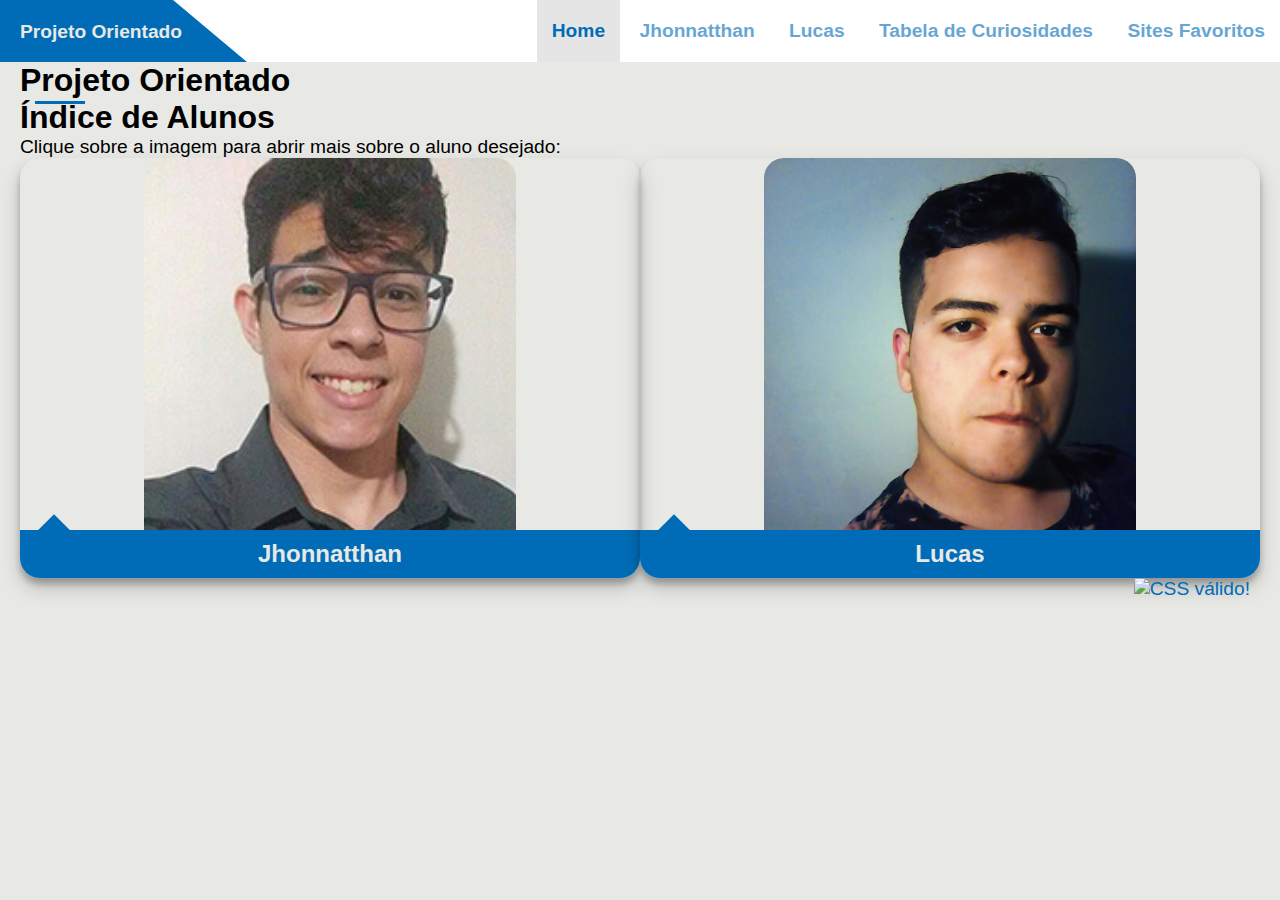
==== index.html @ 994f0615 "Commit inicial" ====
<!DOCTYPE html>
<html lang="pt-br">
<head>
	<title>Projeto Orientado</title>
	<meta charset="utf-8">
	<meta name="viewport" content="initial-scale=1, width=device-width">
	<link rel="stylesheet" href="css/estilo.css">
</head>
<body>
	<header>		
		<nav>
			<a href="#" class="brand"><span>Projeto Orientado</span></a>
			<button class="menu-icon">
				<span class="h1"></span>
				<span class="h2"></span>
				<span class="h3"></span>
			</button>
			<ul class="menu" id="menu">
				<li><a class="active" href="index.html">Home</a></li>
				<li><a href="jhonnatthan.html">Jhonnatthan</a></li>
				<li><a href="lucas.html">Lucas</a></li>
				<li><a href="tabela.html">Tabela de Curiosidades</a></li>
				<li><a class="hidden-xs" href="sites.html">Sites Favoritos</a></li>
			</ul>
		</nav>		
	</header>
	<main>
		<h1 class="title">Projeto Orientado</h1>
		<h2>Índice de Alunos</h2>
		<p>Clique sobre a imagem para abrir mais sobre o aluno desejado: </p>
		<div class="alunos">
			<div class="aluno">
				<a href="jhonnatthan.html"><img src="img/jhonnatthan.jpg" alt="Jhonnatthan"></a>
				<div class="legenda">
					<div class="effect"></div>
					<h3>Jhonnatthan</h3>
				</div>
			</div><div class="aluno clear">
				<a href="lucas.html"><img src="img/lucas.jpg" width="200" alt="Lucas"></a>
				<div class="legenda">	
					<div class="effect"></div>			
					<h3>Lucas</h3>
				</div>
			</div>
		</div>
	</main>
	<footer>
		<p class="validado">
		    <a href="http://jigsaw.w3.org/css-validator/check/referer">
		        <img style="border:0;width:88px;height:31px"
		            src="http://jigsaw.w3.org/css-validator/images/vcss"
		            alt="CSS válido!" />
		    </a>
		</p>
	</footer>
	<div class="clear"></div>
	<script src="js/script.js"></script>
</body>
</html>
---- css/estilo.css ----
* {
	position: relative;
	margin: 0;
	padding: 0;
	border: 0;
}

body {
	font-family: 'Helvetica Neue', Helvetica, Arial, sans-serif;
	margin: 0;
	padding: 0;
	background-color: #E8E9E5;
}

footer {
	width: 100%;
	height: 80px;
}

main {
	padding: 0 20px;
}

nav {
	height: auto;
	width: 100%;
	background-color: white;
	/*box-shadow: 0 3px 6px rgba(0,0,0,0.16), 0 3px 6px rgba(0,0,0,0.23);*/
}

a, p, span, li {
	font-size: 1.2rem;
}

a {
	text-decoration: none;
	color: #006cb7;
}

ul {
	padding: 0;
}

li {
	list-style-type: none;
}

h2 {
	font-size: 2rem;
}
h3 {
	font-size: 1.5rem;
}

.menu {
	padding: 0;
	list-style: none;
	margin: 0;
	opacity: 0;
	max-height: 0;
	-webkit-transition: all .4s;
	-moz-transition: all .4s;
	-ms-transition: all .4s;
	-o-transition: all .4s;
	transition: all .4s;
}

.open {
	opacity: 1;
	max-height: 100vh;
}

.menu li {
	display: block;
	text-align: center;
	display: block;
	overflow: hidden;
	background-color: #006cb7;
}

.menu li a {
	display: block;
	width: 100%;
	text-decoration: none;
	padding: 10px 0;
	color: white;
	font-weight: bold;
	opacity: 0.6;
	-webkit-transition: all 500ms linear;
    -moz-transition: all 500ms linear;
    -o-transition: all 500ms linear;
    -ms-transition: all 500ms linear;
    transition: all 500ms linear;
}

.active {
	opacity: 1 !important;
	background-color: rgba(0, 0, 0, 0.1);
}

.menu li a:hover {
	opacity: 1;
}

.menu li a:focus {
	color: white;
}

.menu-icon {
	display: inline-block;
	cursor: pointer;
	float: right;
	width: 60px;
	height: 60px;
	padding: 0 12px;
	margin-right: 5px;
	margin-left: auto;
	border: 0;
	background: transparent;
}

.menu-icon span {
	transition: all .3s;
}

.menu-icon.close span {
	opacity: 0;
}

.menu-icon.close span:nth-child(1) {
	-webkit-transform: rotate(-45deg) translate(-1px, 7px);
	transform: rotate(-45deg) translate(-1px, 7px);
	opacity: 1;
}

.menu-icon.close span:nth-child(3) {
	-webkit-transform: rotate(45deg) translate(-5px, -10px);
	transform: rotate(45deg) translate(-5px, -10px);
	opacity: 1;
}

.menu-icon span {
	display: block;
	width: 100%;
	height: 3px;
	background-color: #006cb7;
	margin: 5px 0;
	border-radius: 20px;
}

.brand {
	display: inline-block;
	vertical-align: top;
	cursor: pointer;
	color: #E8E9E5;
	font-size: 1.4rem;
	z-index: 1;
	width: 180px;
	padding: 18px 10px;
	margin-left:10px;
	margin-right: auto;
}

.brand span {
	font-weight: bold;
	font-size: 1.2rem;
	z-index: 3;
}

.brand::after {
	position: absolute;
	content: "";
	height: 100%;
	width: 1000%;
	top: 0;
	right: 37px;
	-webkit-transform: skewX(50deg);
	-ms-transform: skewX(50deg);
	transform: skewX(50deg);
	right: 0;
	background: #006cb7;
}

.validado {
	position: absolute;
	right: 30px;
}

.alunos.pessoal {
	box-shadow: 0 10px 20px rgba(0,0,0,0.19), 0 6px 6px rgba(0,0,0,0.23);
	border-radius: 20px;
}

.aluno {
	min-height: 1px;
	float: left;
	width: 100%;
	text-align: center;	
	margin-top: 20px;
	box-shadow: 0 10px 20px rgba(0,0,0,0.19), 0 6px 6px rgba(0,0,0,0.23);
	border-radius: 20px;
}

.aluno img{
	width: 100%;
	border-top-left-radius: 20px;
	border-top-right-radius: 20px;
}

.pessoal .aluno {
	margin-top: 15px;
	display: block;
}

.alunos .legenda {
	margin-top: -5px;
	border-bottom-left-radius: 20px;
	border-bottom-right-radius: 20px;
	background-color: #006cb7;
	padding: 10px;
	color: #E8E9E5;
}

.effect {
    position: absolute;
    top: -10px;
    left: 20px;
    height: 0px;
    width: 0px;
    border: 14px solid;
    border-color: #006cb7;
    transform: rotate(45deg);
}

.alunos .legenda h3 {
	text-align: center;
	margin: 0;
}

.alunos .legenda p {
	text-align: justify;
}


.title::after {
	content: "";
	height: 3px;
	position: absolute;
	bottom: -5px;
	width: 10px;
	background-color: black;
}

.title::after {
	content: "";
	width: 50px;
	height: 3px;
	left: 15px;
	position: absolute;
	bottom: -5px;
	background: #006cb7;
}

/* TABELA */


::-webkit-scrollbar {
  display: none;
}

::-webkit-scrollbar {
  width: 5px;
  height: 8px;
  background-color: #aaa;
}

::-webkit-scrollbar-thumb {
    background: #000; 
}

/* xs */
@media (min-width: 576px) {

}

/* sm */
@media (min-width: 768px) {
	
}

@media (min-width: 919px) {
	.menu-icon {
		display: none;	
	}
	.menu {
		display: inline-block !important;
		float: right;
		padding-bottom: 0;
		max-height: 100vh;
		opacity: 1;
	}
	.menu li {
		display: inline-block;
		width: auto;
		height: 100%;
		background-color: rgba(255, 255, 255, 0.2);
	}
	.menu li a {
	    display: inline-block;
	    width: auto;
	    padding: 20px 15px;
		color: #006cb7;
	}
}

/* md */
@media (min-width: 992px) {
	.aluno {
		text-align: center;	
		width: 50%;		
		vertical-align: top;
		margin: 0;
	}
	.aluno img{
		max-width: 60%;
	}


	.pessoal .aluno {
		width: 10%;
		text-align: center;
	}

}	

/* lg */
@media (min-width: 1200px) {

}

/* Utilidades */
.alunos:after {
	content: '';
	display: table;
	clear: both;
}
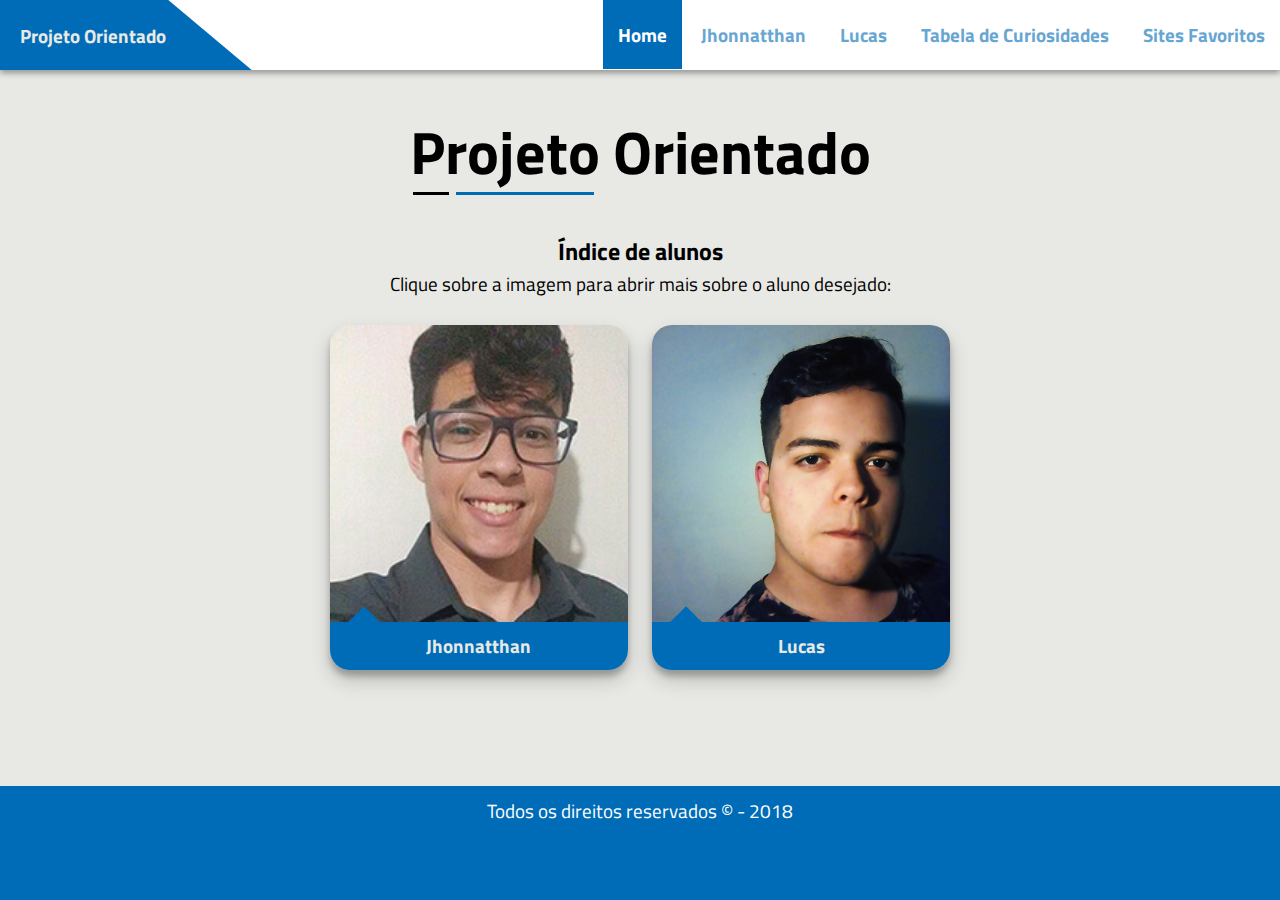
==== commit 38f79083: "Finalização de layout" ====
--- a/index.html
+++ b/index.html
@@ -3,7 +3,7 @@
 <head>
 	<title>Projeto Orientado</title>
 	<meta charset="utf-8">
-	<meta name="viewport" content="initial-scale=1, width=device-width">
+	<meta name="viewport" content="initial-scale=1, width=device-width, user-scalable=no">
 	<link rel="stylesheet" href="css/estilo.css">
 </head>
 <body>
@@ -11,12 +11,12 @@
 		<nav>
 			<a href="#" class="brand"><span>Projeto Orientado</span></a>
 			<button class="menu-icon">
-				<span class="h1"></span>
-				<span class="h2"></span>
-				<span class="h3"></span>
+				<span></span>
+				<span></span>
+				<span></span>
 			</button>
 			<ul class="menu" id="menu">
-				<li><a class="active" href="index.html">Home</a></li>
+				<li class="active"><a href="index.html">Home</a></li>
 				<li><a href="jhonnatthan.html">Jhonnatthan</a></li>
 				<li><a href="lucas.html">Lucas</a></li>
 				<li><a href="tabela.html">Tabela de Curiosidades</a></li>
@@ -25,35 +25,38 @@
 		</nav>		
 	</header>
 	<main>
-		<h1 class="title">Projeto Orientado</h1>
-		<h2>Índice de Alunos</h2>
-		<p>Clique sobre a imagem para abrir mais sobre o aluno desejado: </p>
-		<div class="alunos">
-			<div class="aluno">
-				<a href="jhonnatthan.html"><img src="img/jhonnatthan.jpg" alt="Jhonnatthan"></a>
-				<div class="legenda">
-					<div class="effect"></div>
-					<h3>Jhonnatthan</h3>
+		<section>
+			<div class="header">
+				<div class="title">
+					<h1>Projeto Orientado</h1>	
 				</div>
-			</div><div class="aluno clear">
-				<a href="lucas.html"><img src="img/lucas.jpg" width="200" alt="Lucas"></a>
-				<div class="legenda">	
-					<div class="effect"></div>			
-					<h3>Lucas</h3>
+				<div class="subtitle">
+					<h2>Índice de alunos</h2>
+					<p>Clique sobre a imagem para abrir mais sobre o aluno desejado: </p>
 				</div>
 			</div>
-		</div>
+			<div class="alunos">
+				<div class="aluno">
+					<a href="jhonnatthan.html"><img src="img/jhonnatthan.jpg" alt="Jhonnatthan"></a>
+					<div class="legenda">
+						<div class="effect"></div>
+						<h3>Jhonnatthan</h3>
+					</div>
+				</div><div class="aluno">
+					<a href="lucas.html"><img src="img/lucas.jpg" width="200" alt="Lucas"></a>
+					<div class="legenda">	
+						<div class="effect"></div>			
+						<h3>Lucas</h3>
+					</div>
+				</div>
+			</div>
+		</section>
 	</main>
 	<footer>
-		<p class="validado">
-		    <a href="http://jigsaw.w3.org/css-validator/check/referer">
-		        <img style="border:0;width:88px;height:31px"
-		            src="http://jigsaw.w3.org/css-validator/images/vcss"
-		            alt="CSS válido!" />
-		    </a>
-		</p>
+		<div class="footer">
+			<p>Todos os direitos reservados &copy; - 2018</p>
+		</div>
 	</footer>
-	<div class="clear"></div>
 	<script src="js/script.js"></script>
 </body>
 </html>--- a/css/estilo.css
+++ b/css/estilo.css
@@ -1,3 +1,4 @@
+@import url('https://fonts.googleapis.com/css?family=Titillium+Web');
 * {
 	position: relative;
 	margin: 0;
@@ -6,26 +7,35 @@
 }
 
 body {
-	font-family: 'Helvetica Neue', Helvetica, Arial, sans-serif;
+	font-family: 'Titillium Web', 'Helvetica Neue', Helvetica, Arial, sans-serif;
 	margin: 0;
 	padding: 0;
 	background-color: #E8E9E5;
 }
 
-footer {
-	width: 100%;
-	height: 80px;
-}
-
 main {
 	padding: 0 20px;
+	padding-bottom: 50px;
+	min-height: 70vh;
 }
 
 nav {
 	height: auto;
 	width: 100%;
 	background-color: white;
-	/*box-shadow: 0 3px 6px rgba(0,0,0,0.16), 0 3px 6px rgba(0,0,0,0.23);*/
+	box-shadow: 0 3px 6px rgba(0,0,0,0.16), 0 3px 6px rgba(0,0,0,0.23);
+}
+
+html {
+	background-color: #006cb7; 
+}
+
+footer {
+	background-color: #006cb7;
+	color: white;
+	display: block;
+	padding: 10px 20px;
+	text-align: center;
 }
 
 a, p, span, li {
@@ -43,13 +53,6 @@
 
 li {
 	list-style-type: none;
-}
-
-h2 {
-	font-size: 2rem;
-}
-h3 {
-	font-size: 1.5rem;
 }
 
 .menu {
@@ -58,11 +61,11 @@
 	margin: 0;
 	opacity: 0;
 	max-height: 0;
-	-webkit-transition: all .4s;
-	-moz-transition: all .4s;
-	-ms-transition: all .4s;
-	-o-transition: all .4s;
-	transition: all .4s;
+	-webkit-transition: all .25s;
+	-moz-transition: all .25s;
+	-ms-transition: all .25s;
+	-o-transition: all .25s;
+	transition: all .25s;
 }
 
 .open {
@@ -93,18 +96,14 @@
     transition: all 500ms linear;
 }
 
-.active {
+.active a, .menu li a:focus {
 	opacity: 1 !important;
-	background-color: rgba(0, 0, 0, 0.1);
 }
 
 .menu li a:hover {
 	opacity: 1;
 }
 
-.menu li a:focus {
-	color: white;
-}
 
 .menu-icon {
 	display: inline-block;
@@ -115,12 +114,13 @@
 	padding: 0 12px;
 	margin-right: 5px;
 	margin-left: auto;
+	margin-top: 7px;
 	border: 0;
 	background: transparent;
 }
 
 .menu-icon span {
-	transition: all .3s;
+	transition: all .25s;
 }
 
 .menu-icon.close span {
@@ -128,14 +128,18 @@
 }
 
 .menu-icon.close span:nth-child(1) {
-	-webkit-transform: rotate(-45deg) translate(-1px, 7px);
-	transform: rotate(-45deg) translate(-1px, 7px);
+	-webkit-transform: rotate(-45deg) translate(-5px, 6px);
+	transform: rotate(-45deg) translate(-5px, 6px);
 	opacity: 1;
 }
 
+.menu-icon.close span:nth-child(2) {
+	transition: all .1s;
+}
+
 .menu-icon.close span:nth-child(3) {
-	-webkit-transform: rotate(45deg) translate(-5px, -10px);
-	transform: rotate(45deg) translate(-5px, -10px);
+	-webkit-transform: rotate(45deg) translate(-5px, -6px);
+	transform: rotate(45deg) translate(-5px, -6px);
 	opacity: 1;
 }
 
@@ -191,6 +195,21 @@
 	border-radius: 20px;
 }
 
+.alunos.pessoal .aluno {
+	float: none;
+}
+
+.alunos.pessoal .legenda h3 {
+	background-color: rgba(0, 0, 0, 0.1);
+	padding: 5px 10px;
+	margin-bottom: 15px;
+	border-radius: 5px;
+}
+
+.aluno.pessoal .legenda .social a {
+	color: white;
+}
+
 .aluno {
 	min-height: 1px;
 	float: left;
@@ -213,7 +232,7 @@
 }
 
 .alunos .legenda {
-	margin-top: -5px;
+	margin-top: -8px;
 	border-bottom-left-radius: 20px;
 	border-bottom-right-radius: 20px;
 	background-color: #006cb7;
@@ -241,27 +260,69 @@
 	text-align: justify;
 }
 
-
-.title::after {
+.header {
+	width: 100%;
+}
+
+.title {
+	display: block;
+	font-size: 30px !important;
+	margin: 4vh auto;
+}
+
+.title *:first-child {
+	display: inline-block;
+}
+
+.title *:first-child::before {
 	content: "";
 	height: 3px;
 	position: absolute;
-	bottom: -5px;
-	width: 10px;
+	left: 3px;
+	bottom: 2px;
+	width: 8%;
 	background-color: black;
 }
 
-.title::after {
+.title *:first-child::after {
 	content: "";
-	width: 50px;
+	width: 30%;
 	height: 3px;
-	left: 15px;
+	left: 10%;
 	position: absolute;
-	bottom: -5px;
+	bottom: 2px;
 	background: #006cb7;
 }
 
-/* TABELA */
+.subtitle {
+	margin: 3vh 0;
+}
+
+
+.tabela-responsiva {
+	min-height: .01%;
+	width: 100%;
+	overflow-x: scroll;
+}
+
+.tabela-responsiva thead{
+	border: 2px solid #006cb7;
+	color: #006cb7;
+	font-weight: bold;
+	text-align: left;
+}
+
+.tabela-responsiva td, .tabela-responsiva th {
+	padding: 5px 5px;
+}
+
+.tabela-responsiva tr td:first-child {
+	font-weight: bold;
+}
+
+.sites {
+	margin-bottom: 15px;
+}
 
 
 ::-webkit-scrollbar {
@@ -288,7 +349,9 @@
 	
 }
 
-@media (min-width: 919px) {
+
+/* md */
+@media (min-width: 992px) {
 	.menu-icon {
 		display: none;	
 	}
@@ -298,6 +361,11 @@
 		padding-bottom: 0;
 		max-height: 100vh;
 		opacity: 1;
+		-webkit-transition: all .0s !important;
+		-moz-transition: all .0s !important;
+		-ms-transition: all .0s !important;
+		-o-transition: all .0s !important;
+		transition: all .0s !important;
 	}
 	.menu li {
 		display: inline-block;
@@ -311,26 +379,108 @@
 	    padding: 20px 15px;
 		color: #006cb7;
 	}
-}
-
-/* md */
-@media (min-width: 992px) {
+
+	li.active {
+		background-color: #006cb7;
+	}
+
+	.menu li.active a {
+		opacity: 1;
+		color: white
+	}
+
+	.header {
+		text-align: center;
+	}
+
+	.title {
+		text-align: center;
+	}
+
+
+	.alunos .aluno:nth-child(2) {
+		float: right;
+	}
+
+	.alunos {
+		width: 50%;
+		margin: 0 auto;
+	}
+
+	.alunos.pessoal img, .alunos.pessoal .legenda{
+		border-radius: 0;
+	}
+
+	.alunos.pessoal, .alunos.pessoal .aluno {
+		box-shadow: none;
+	}
+
+	.alunos.pessoal {
+		width: 60%;
+		margin: 0 auto;
+		background-color: #006cb7;
+		padding-top: 7px;
+		padding-left: 7px;
+	}
+
+	.alunos.pessoal .aluno {
+		display: inline-block;
+		margin: 0;
+		float: left;
+		width: 50%;		
+	}
+
+	.alunos.pessoal .aluno img {
+		border-top-left-radius: 20px;
+		border-bottom-left-radius: 20px;
+	}
+
+	.alunos.pessoal .legenda {
+		display: inline-block;
+		float: left;
+		margin-top: 0;
+		width: 45%;
+		margin: 0;
+		padding: 2%;
+		border-bottom-right-radius: 20px;
+	}
+
+	.alunos.pessoal .legenda .effect {
+		top: 60px;
+    	left: -10px;
+	}
+
 	.aluno {
 		text-align: center;	
-		width: 50%;		
+		width: 48%;		
 		vertical-align: top;
 		margin: 0;
 	}
+
 	.aluno img{
-		max-width: 60%;
-	}
-
+		max-width: 100%;
+	}
 
 	.pessoal .aluno {
 		width: 10%;
 		text-align: center;
 	}
 
+	.tabela-responsiva {
+		width: 100%;
+		overflow: hidden;
+	}
+
+	.align-right {
+		text-align: right;
+	}
+
+	.sites {
+		position: relative;
+		width: 48%;
+		float: left;
+		padding: 1%;
+	}
 }	
 
 /* lg */
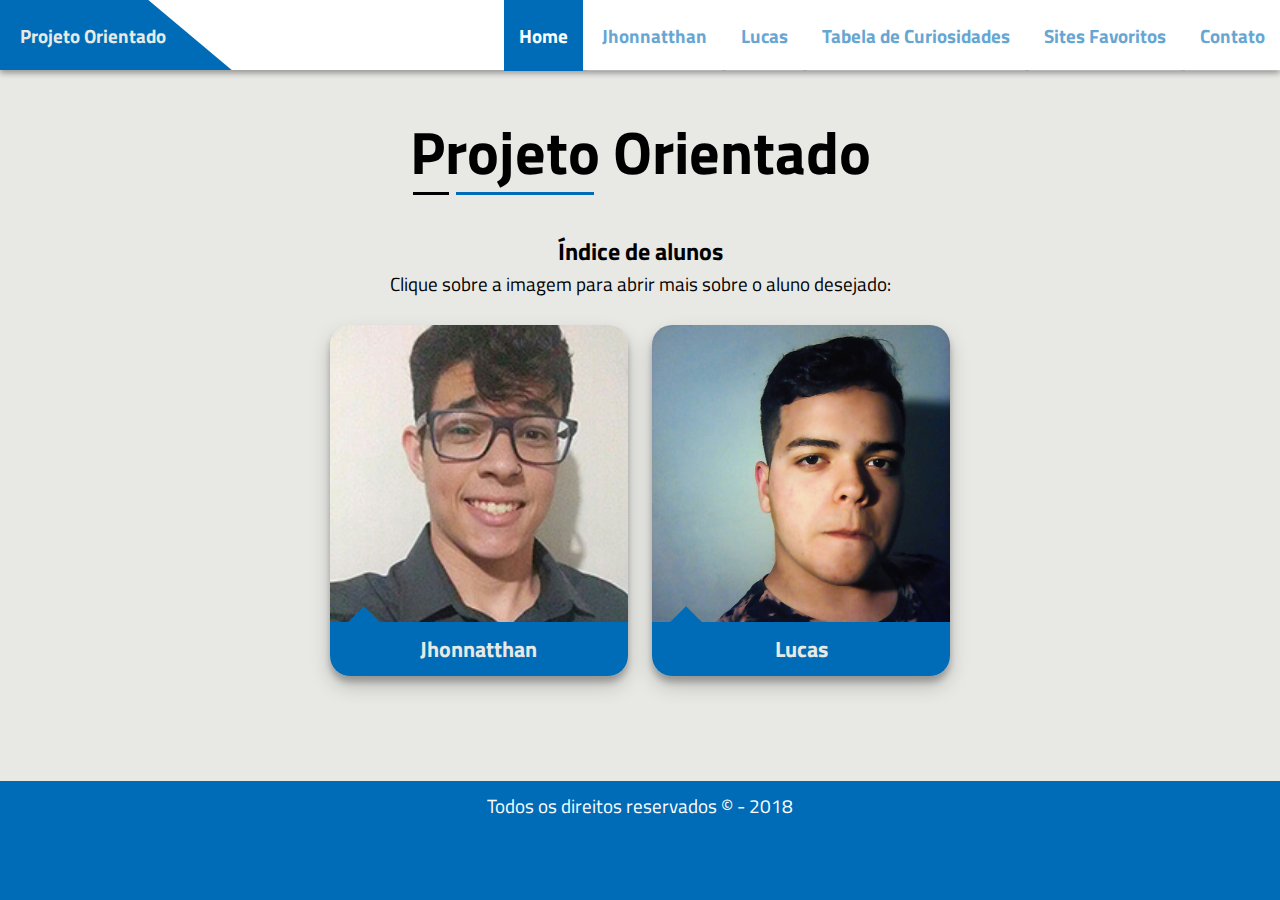
==== commit d3109471: "[ADD] - Social Links" ====
--- a/index.html
+++ b/index.html
@@ -20,7 +20,8 @@
 				<li><a href="jhonnatthan.html">Jhonnatthan</a></li>
 				<li><a href="lucas.html">Lucas</a></li>
 				<li><a href="tabela.html">Tabela de Curiosidades</a></li>
-				<li><a class="hidden-xs" href="sites.html">Sites Favoritos</a></li>
+				<li><a href="sites.html">Sites Favoritos</a></li>
+				<li><a href="contato.html">Contato</a></li>
 			</ul>
 		</nav>		
 	</header>
@@ -36,19 +37,21 @@
 				</div>
 			</div>
 			<div class="alunos">
-				<div class="aluno">
-					<a href="jhonnatthan.html"><img src="img/jhonnatthan.jpg" alt="Jhonnatthan"></a>
+				<a class="aluno" href="jhonnatthan.html">
+					<img src="img/jhonnatthan.jpg" alt="Jhonnatthan">
 					<div class="legenda">
 						<div class="effect"></div>
 						<h3>Jhonnatthan</h3>
 					</div>
-				</div><div class="aluno">
-					<a href="lucas.html"><img src="img/lucas.jpg" width="200" alt="Lucas"></a>
+				</a>
+
+				<a class="aluno" href="lucas.html">
+					<img src="img/lucas.jpg" width="200" alt="Lucas">
 					<div class="legenda">	
 						<div class="effect"></div>			
 						<h3>Lucas</h3>
 					</div>
-				</div>
+				</a>
 			</div>
 		</section>
 	</main>
--- a/css/estilo.css
+++ b/css/estilo.css
@@ -1,9 +1,14 @@
 @import url('https://fonts.googleapis.com/css?family=Titillium+Web');
+
 * {
 	position: relative;
 	margin: 0;
 	padding: 0;
 	border: 0;
+	outline: none;
+    -webkit-box-sizing: border-box;
+    -moz-box-sizing: border-box;
+    box-sizing: border-box;
 }
 
 body {
@@ -16,7 +21,7 @@
 main {
 	padding: 0 20px;
 	padding-bottom: 50px;
-	min-height: 70vh;
+	min-height: 75vh;
 }
 
 nav {
@@ -61,11 +66,11 @@
 	margin: 0;
 	opacity: 0;
 	max-height: 0;
-	-webkit-transition: all .25s;
-	-moz-transition: all .25s;
-	-ms-transition: all .25s;
-	-o-transition: all .25s;
-	transition: all .25s;
+	-webkit-transition: all .5s;
+	-moz-transition: all .5s;
+	-ms-transition: all .5s;
+	-o-transition: all .5s;
+	transition: all .5s;
 }
 
 .open {
@@ -74,11 +79,14 @@
 }
 
 .menu li {
-	display: block;
 	text-align: center;
-	display: block;
+	display: none;
 	overflow: hidden;
 	background-color: #006cb7;
+}
+
+.open li {
+	display: block;
 }
 
 .menu li a {
@@ -89,11 +97,11 @@
 	color: white;
 	font-weight: bold;
 	opacity: 0.6;
-	-webkit-transition: all 500ms linear;
-    -moz-transition: all 500ms linear;
-    -o-transition: all 500ms linear;
-    -ms-transition: all 500ms linear;
-    transition: all 500ms linear;
+	-webkit-transition: all .5s;
+    -moz-transition: all .5s;
+    -o-transition: all .5s;
+    -ms-transition: all .5s;
+    transition: all .5s;
 }
 
 .active a, .menu li a:focus {
@@ -206,9 +214,29 @@
 	border-radius: 5px;
 }
 
-.aluno.pessoal .legenda .social a {
+.alunos.pessoal .legenda .social {
+	display: inline-block;
+	padding-top: 5vh;
+	width: 100%;
+	text-align: right;
+}
+
+.alunos.pessoal .legenda .social a {
+	display: inline-block;
+	margin-right: 7px;
 	color: white;
-}
+	opacity: .6;
+	-webkit-transition: opacity .3s;
+    -moz-transition: opacity .3s;
+    -o-transition: opacity .3s;
+    -ms-transition: opacity .3s;
+    transition: opacity .3s;
+}
+
+.alunos.pessoal .legenda .social a:hover {
+	opacity: 1;
+}
+
 
 .aluno {
 	min-height: 1px;
@@ -306,7 +334,7 @@
 }
 
 .tabela-responsiva thead{
-	border: 2px solid #006cb7;
+	background: rgba(0, 0, 0, 0.03);
 	color: #006cb7;
 	font-weight: bold;
 	text-align: left;
@@ -322,6 +350,11 @@
 
 .sites {
 	margin-bottom: 15px;
+}
+
+.sites ul li {
+	display: inline-block;
+	padding-right: 15px;
 }
 
 
@@ -346,12 +379,14 @@
 
 /* sm */
 @media (min-width: 768px) {
-	
+	.alunos.pessoal {
+		width: 80%;
+	}
 }
 
 
 /* md */
-@media (min-width: 992px) {
+@media (min-width: 1010px) {
 	.menu-icon {
 		display: none;	
 	}
@@ -376,7 +411,7 @@
 	.menu li a {
 	    display: inline-block;
 	    width: auto;
-	    padding: 20px 15px;
+	    padding: 21px 15px;
 		color: #006cb7;
 	}
 
@@ -415,8 +450,9 @@
 		box-shadow: none;
 	}
 
+
 	.alunos.pessoal {
-		width: 60%;
+		width: 65%;
 		margin: 0 auto;
 		background-color: #006cb7;
 		padding-top: 7px;
@@ -439,15 +475,20 @@
 		display: inline-block;
 		float: left;
 		margin-top: 0;
-		width: 45%;
+		width: 50%;
 		margin: 0;
 		padding: 2%;
 		border-bottom-right-radius: 20px;
+	    border-top-right-radius: 20px;
 	}
 
 	.alunos.pessoal .legenda .effect {
 		top: 60px;
     	left: -10px;
+	}
+
+	.alunos.pessoal .legenda .social a {
+		
 	}
 
 	.aluno {
@@ -469,10 +510,6 @@
 	.tabela-responsiva {
 		width: 100%;
 		overflow: hidden;
-	}
-
-	.align-right {
-		text-align: right;
 	}
 
 	.sites {
